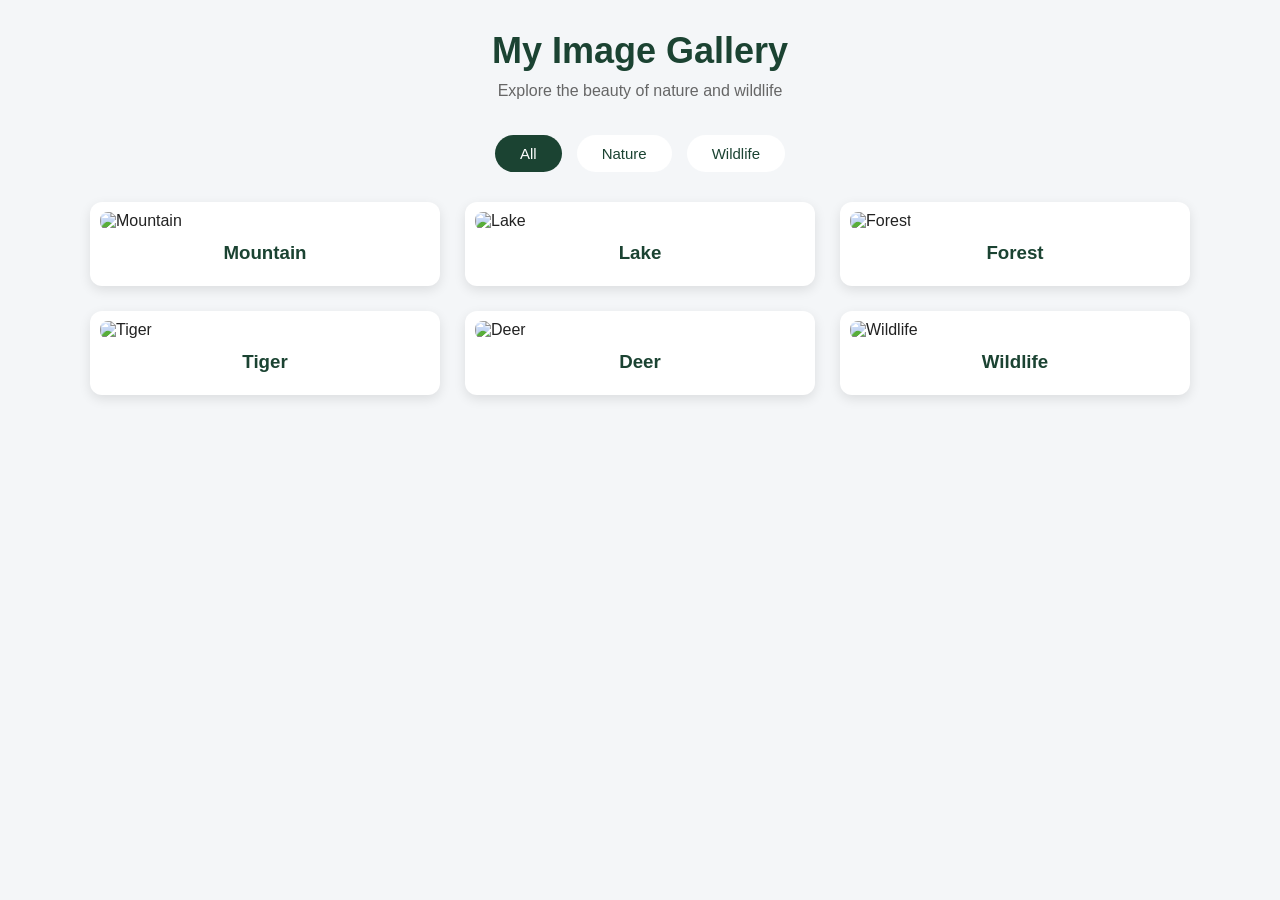
==== index.html @ a284ecab "upload Image Gallery Project upload Image Gallery Project" ====
<!DOCTYPE html>
<html lang="en">
<head>
    <meta charset="UTF-8">
    <meta name="viewport" content="width=device-width, initial-scale=1.0">

    <title>My Image Gallery</title>

    <link rel="stylesheet" href="style.css">
</head>

<body>

    <!-- Website Heading -->
    <header>
        <h1>My Image Gallery</h1>
        <p>Explore the beauty of nature and wildlife</p>
    </header>

    <!-- Category Filter Buttons -->
    <div class="filters">

        <button class="filter-btn active" data-filter="all">
            All
        </button>

        <button class="filter-btn" data-filter="nature">
            Nature
        </button>

        <button class="filter-btn" data-filter="wildlife">
            Wildlife
        </button>

    </div>

    <!-- Image Gallery -->
    <main class="gallery">

    <div class="gallery-item" data-category="nature">
        <img src="https://images.unsplash.com/photo-1500530855697-b586d89ba3ee?w=800"
             alt="Mountain">
        <h3>Mountain</h3>
    </div>

    <div class="gallery-item" data-category="nature">
        <img src="https://images.unsplash.com/photo-1501785888041-af3ef285b470?w=800"
             alt="Lake">
        <h3>Lake</h3>
    </div>

    <div class="gallery-item" data-category="nature">
        <img src="https://images.unsplash.com/photo-1448375240586-882707db888b?w=800"
             alt="Forest">
        <h3>Forest</h3>
    </div>

    <div class="gallery-item" data-category="wildlife">
        <img src="https://images.unsplash.com/photo-1561731216-c3a4d99437d5?w=800"
             alt="Tiger">
        <h3>Tiger</h3>
    </div>

    <div class="gallery-item" data-category="wildlife">
        <img src="https://images.unsplash.com/photo-1484406566174-9da000fda645?w=800"
             alt="Deer">
        <h3>Deer</h3>
    </div>

    <div class="gallery-item" data-category="wildlife">
        <img src="https://images.unsplash.com/photo-1474511320723-9a56873867b5?w=800"
             alt="Wildlife">
        <h3>Wildlife</h3>
    </div>



    </main>

    <!-- Lightbox -->
    <div class="lightbox" id="lightbox">

        <button class="close" id="close">&times;</button>

        <button class="prev" id="prev">&#10094;</button>

        <img src="" alt="Large preview" id="lightbox-img">

        <button class="next" id="next">&#10095;</button>

        <p id="image-caption"></p>

    </div>

    <script src="script.js"></script>

</body>
</html>
---- style.css ----
/* Basic Reset */
* {
    margin: 0;
    padding: 0;
    box-sizing: border-box;
}

/* Website Background */
body {
    font-family: Arial, sans-serif;
    background: #f4f6f8;
    color: #222;
    padding: 30px;
}

/* Header */
header {
    text-align: center;
    margin-bottom: 35px;
}

header h1 {
    font-size: 36px;
    color: #1b4332;
    margin-bottom: 10px;
}

header p {
    color: #666;
    font-size: 16px;
}

/* Filter Buttons */
.filters {
    display: flex;
    justify-content: center;
    gap: 15px;
    margin-bottom: 30px;
    flex-wrap: wrap;
}

.filter-btn {
    padding: 10px 25px;
    border: none;
    border-radius: 25px;
    background: white;
    color: #1b4332;
    cursor: pointer;
    font-size: 15px;
    transition: 0.3s;
}

.filter-btn:hover,
.filter-btn.active {
    background: #1b4332;
    color: white;
}

/* Gallery Layout */
.gallery {
    display: grid;
    grid-template-columns: repeat(3, 1fr);
    gap: 25px;
    max-width: 1100px;
    margin: auto;
}

/* Individual Image Card */
.gallery-item {
    background: white;
    padding: 10px;
    border-radius: 12px;
    overflow: hidden;
    box-shadow: 0 4px 12px rgba(0,0,0,0.1);
    cursor: pointer;
    transition: transform 0.3s, box-shadow 0.3s;
}

.gallery-item:hover {
    transform: translateY(-7px);
    box-shadow: 0 8px 20px rgba(0,0,0,0.2);
}

/* Gallery Images */
.gallery-item img {
    width: 100%;
    height: 230px;
    object-fit: cover;
    border-radius: 8px;
    transition: transform 0.4s;
}

.gallery-item:hover img {
    transform: scale(1.05);
}

/* Image Title */
.gallery-item h3 {
    text-align: center;
    padding: 12px;
    color: #1b4332;
}

/* Hide Filtered Images */
.gallery-item.hide {
    display: none;
}

/* Lightbox Background */
.lightbox {
    display: none;
    position: fixed;
    top: 0;
    left: 0;
    width: 100%;
    height: 100%;
    background: rgba(0,0,0,0.92);
    z-index: 1000;
    justify-content: center;
    align-items: center;
    flex-direction: column;
}

/* Show Lightbox */
.lightbox.show {
    display: flex;
}

/* Large Image */
.lightbox img {
    max-width: 80%;
    max-height: 75vh;
    object-fit: contain;
    border-radius: 10px;
}

/* Navigation Buttons */
.prev,
.next,
.close {
    position: absolute;
    border: none;
    background: transparent;
    color: white;
    font-size: 40px;
    cursor: pointer;
    transition: 0.3s;
}

.prev:hover,
.next:hover,
.close:hover {
    color: #90ee90;
}

.prev {
    left: 30px;
}

.next {
    right: 30px;
}

.close {
    top: 20px;
    right: 35px;
}

#image-caption {
    color: white;
    margin-top: 15px;
    font-size: 18px;
}

/* Responsive Design */

/* Tablets */
@media (max-width: 768px) {

    body {
        padding: 20px;
    }

    .gallery {
        grid-template-columns: repeat(2, 1fr);
    }

    header h1 {
        font-size: 28px;
    }
}

/* Mobile Phones */
@media (max-width: 480px) {

    .gallery {
        grid-template-columns: 1fr;
    }

    .gallery-item img {
        height: 250px;
    }

    .lightbox img {
        max-width: 90%;
    }

    .prev {
        left: 8px;
    }

    .next {
        right: 8px;
    }

    .gallery-item img {
    width: 100%;
    height: 230px;
    object-fit: cover;
    display: block;
    border-radius: 8px;
}
}
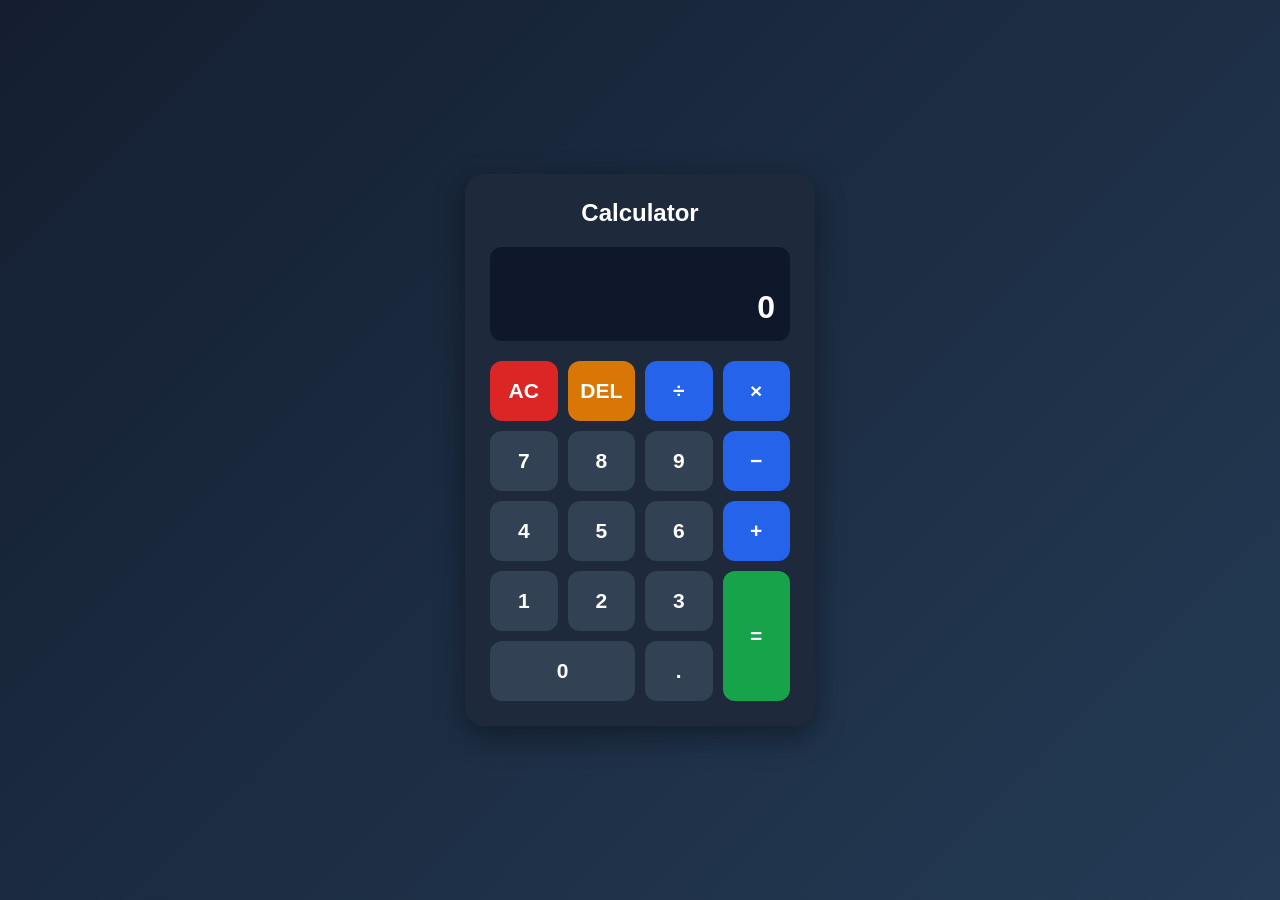
==== commit 995f4cb1: "Upload project 2 calculator project 2 calculator" ====
--- a/index.html
+++ b/index.html
@@ -4,96 +4,45 @@
 <head>
     <meta charset="UTF-8">
     <meta name="viewport" content="width=device-width, initial-scale=1.0">
-
-    <title>My Image Gallery</title>
-
+    <title>Modern Calculator</title>
     <link rel="stylesheet" href="style.css">
 </head>
-
 <body>
 
-    <!-- Website Heading -->
-    <header>
-        <h1>My Image Gallery</h1>
-        <p>Explore the beauty of nature and wildlife</p>
-    </header>
+    <div class="calculator">
+        <h2>Calculator</h2>
 
-    <!-- Category Filter Buttons -->
-    <div class="filters">
+        <div class="display">
+            <div id="previous"></div>
+            <div id="current">0</div>
+        </div>
 
-        <button class="filter-btn active" data-filter="all">
-            All
-        </button>
+        <div class="buttons">
+            <button class="clear" data-action="clear">AC</button>
+            <button class="delete" data-action="delete">DEL</button>
+            <button class="operator" data-value="/">÷</button>
+            <button class="operator" data-value="*">×</button>
 
-        <button class="filter-btn" data-filter="nature">
-            Nature
-        </button>
+            <button data-value="7">7</button>
+            <button data-value="8">8</button>
+            <button data-value="9">9</button>
+            <button class="operator" data-value="-">−</button>
 
-        <button class="filter-btn" data-filter="wildlife">
-            Wildlife
-        </button>
+            <button data-value="4">4</button>
+            <button data-value="5">5</button>
+            <button data-value="6">6</button>
+            <button class="operator" data-value="+">+</button>
 
-    </div>
+            <button data-value="1">1</button>
+            <button data-value="2">2</button>
+            <button data-value="3">3</button>
+            <button class="equal" data-action="calculate">=</button>
 
-    <!-- Image Gallery -->
-    <main class="gallery">
-
-    <div class="gallery-item" data-category="nature">
-        <img src="https://images.unsplash.com/photo-1500530855697-b586d89ba3ee?w=800"
-             alt="Mountain">
-        <h3>Mountain</h3>
-    </div>
-
-    <div class="gallery-item" data-category="nature">
-        <img src="https://images.unsplash.com/photo-1501785888041-af3ef285b470?w=800"
-             alt="Lake">
-        <h3>Lake</h3>
-    </div>
-
-    <div class="gallery-item" data-category="nature">
-        <img src="https://images.unsplash.com/photo-1448375240586-882707db888b?w=800"
-             alt="Forest">
-        <h3>Forest</h3>
-    </div>
-
-    <div class="gallery-item" data-category="wildlife">
-        <img src="https://images.unsplash.com/photo-1561731216-c3a4d99437d5?w=800"
-             alt="Tiger">
-        <h3>Tiger</h3>
-    </div>
-
-    <div class="gallery-item" data-category="wildlife">
-        <img src="https://images.unsplash.com/photo-1484406566174-9da000fda645?w=800"
-             alt="Deer">
-        <h3>Deer</h3>
-    </div>
-
-    <div class="gallery-item" data-category="wildlife">
-        <img src="https://images.unsplash.com/photo-1474511320723-9a56873867b5?w=800"
-             alt="Wildlife">
-        <h3>Wildlife</h3>
-    </div>
-
-
-
-    </main>
-
-    <!-- Lightbox -->
-    <div class="lightbox" id="lightbox">
-
-        <button class="close" id="close">&times;</button>
-
-        <button class="prev" id="prev">&#10094;</button>
-
-        <img src="" alt="Large preview" id="lightbox-img">
-
-        <button class="next" id="next">&#10095;</button>
-
-        <p id="image-caption"></p>
-
+            <button class="zero" data-value="0">0</button>
+            <button data-value=".">.</button>
+        </div>
     </div>
 
     <script src="script.js"></script>
-
 </body>
 </html>
--- a/style.css
+++ b/style.css
@@ -1,228 +1,137 @@
 
-/* Basic Reset */
 * {
     margin: 0;
     padding: 0;
     box-sizing: border-box;
 }
 
-/* Website Background */
 body {
     font-family: Arial, sans-serif;
-    background: #f4f6f8;
-    color: #222;
-    padding: 30px;
+    background: linear-gradient(135deg, #141e30, #243b55);
+    min-height: 100vh;
+    display: flex;
+    justify-content: center;
+    align-items: center;
+    padding: 20px;
 }
 
-/* Header */
-header {
-    text-align: center;
-    margin-bottom: 35px;
+.calculator {
+    background: #1e293b;
+    width: 350px;
+    padding: 25px;
+    border-radius: 20px;
+    box-shadow: 0 10px 30px rgba(0,0,0,0.4);
 }
 
-header h1 {
-    font-size: 36px;
-    color: #1b4332;
-    margin-bottom: 10px;
+h2 {
+    color: white;
+    text-align: center;
+    margin-bottom: 20px;
 }
 
-header p {
-    color: #666;
-    font-size: 16px;
+.display {
+    background: #0f172a;
+    color: white;
+    min-height: 90px;
+    padding: 15px;
+    border-radius: 12px;
+    margin-bottom: 20px;
+    text-align: right;
+    overflow: hidden;
+    overflow-wrap: anywhere;
 }
 
-/* Filter Buttons */
-.filters {
-    display: flex;
-    justify-content: center;
-    gap: 15px;
-    margin-bottom: 30px;
-    flex-wrap: wrap;
+#previous {
+    color: #94a3b8;
+    font-size: 16px;
+    min-height: 22px;
 }
 
-.filter-btn {
-    padding: 10px 25px;
-    border: none;
-    border-radius: 25px;
-    background: white;
-    color: #1b4332;
-    cursor: pointer;
-    font-size: 15px;
-    transition: 0.3s;
+#current {
+    font-size: 32px;
+    font-weight: bold;
+    margin-top: 5px;
 }
 
-.filter-btn:hover,
-.filter-btn.active {
-    background: #1b4332;
-    color: white;
+.buttons {
+    display: grid;
+    grid-template-columns: repeat(4, 1fr);
+    gap: 10px;
 }
 
-/* Gallery Layout */
-.gallery {
-    display: grid;
-    grid-template-columns: repeat(3, 1fr);
-    gap: 25px;
-    max-width: 1100px;
-    margin: auto;
+button {
+    height: 60px;
+    border: none;
+    border-radius: 12px;
+    font-size: 21px;
+    font-weight: bold;
+    background: #334155;
+    color: white;
+    cursor: pointer;
+    transition: 0.2s;
 }
 
-/* Individual Image Card */
-.gallery-item {
-    background: white;
-    padding: 10px;
-    border-radius: 12px;
-    overflow: hidden;
-    box-shadow: 0 4px 12px rgba(0,0,0,0.1);
-    cursor: pointer;
-    transition: transform 0.3s, box-shadow 0.3s;
+button:hover {
+    background: #475569;
+    transform: translateY(-2px);
 }
 
-.gallery-item:hover {
-    transform: translateY(-7px);
-    box-shadow: 0 8px 20px rgba(0,0,0,0.2);
+button:active {
+    transform: scale(0.95);
 }
 
-/* Gallery Images */
-.gallery-item img {
-    width: 100%;
-    height: 230px;
-    object-fit: cover;
-    border-radius: 8px;
-    transition: transform 0.4s;
+.operator {
+    background: #2563eb;
 }
 
-.gallery-item:hover img {
-    transform: scale(1.05);
+.operator:hover {
+    background: #1d4ed8;
 }
 
-/* Image Title */
-.gallery-item h3 {
-    text-align: center;
-    padding: 12px;
-    color: #1b4332;
+.clear {
+    background: #dc2626;
 }
 
-/* Hide Filtered Images */
-.gallery-item.hide {
-    display: none;
+.clear:hover {
+    background: #b91c1c;
 }
 
-/* Lightbox Background */
-.lightbox {
-    display: none;
-    position: fixed;
-    top: 0;
-    left: 0;
-    width: 100%;
-    height: 100%;
-    background: rgba(0,0,0,0.92);
-    z-index: 1000;
-    justify-content: center;
-    align-items: center;
-    flex-direction: column;
+.delete {
+    background: #d97706;
 }
 
-/* Show Lightbox */
-.lightbox.show {
-    display: flex;
+.delete:hover {
+    background: #b45309;
 }
 
-/* Large Image */
-.lightbox img {
-    max-width: 80%;
-    max-height: 75vh;
-    object-fit: contain;
-    border-radius: 10px;
+.equal {
+    background: #16a34a;
+    grid-row: span 2;
+    height: auto;
 }
 
-/* Navigation Buttons */
-.prev,
-.next,
-.close {
-    position: absolute;
-    border: none;
-    background: transparent;
-    color: white;
-    font-size: 40px;
-    cursor: pointer;
-    transition: 0.3s;
+.equal:hover {
+    background: #15803d;
 }
 
-.prev:hover,
-.next:hover,
-.close:hover {
-    color: #90ee90;
+.zero {
+    grid-column: span 2;
 }
 
-.prev {
-    left: 30px;
-}
-
-.next {
-    right: 30px;
-}
-
-.close {
-    top: 20px;
-    right: 35px;
-}
-
-#image-caption {
-    color: white;
-    margin-top: 15px;
-    font-size: 18px;
-}
-
-/* Responsive Design */
-
-/* Tablets */
-@media (max-width: 768px) {
-
-    body {
-        padding: 20px;
+/* Tablet and mobile */
+@media (max-width: 480px) {
+    .calculator {
+        width: 100%;
+        max-width: 350px;
+        padding: 18px;
     }
 
-    .gallery {
-        grid-template-columns: repeat(2, 1fr);
+    button {
+        height: 55px;
+        font-size: 19px;
     }
 
-    header h1 {
-        font-size: 28px;
+    #current {
+        font-size: 27px;
     }
 }
-
-/* Mobile Phones */
-@media (max-width: 480px) {
-
-    .gallery {
-        grid-template-columns: 1fr;
-    }
-
-    .gallery-item img {
-        height: 250px;
-    }
-
-    .lightbox img {
-        max-width: 90%;
-    }
-
-    .prev {
-        left: 8px;
-    }
-
-    .next {
-        right: 8px;
-    }
-
-    .gallery-item img {
-    width: 100%;
-    height: 230px;
-    object-fit: cover;
-    display: block;
-    border-radius: 8px;
-}
-}
-
-
-
-  
